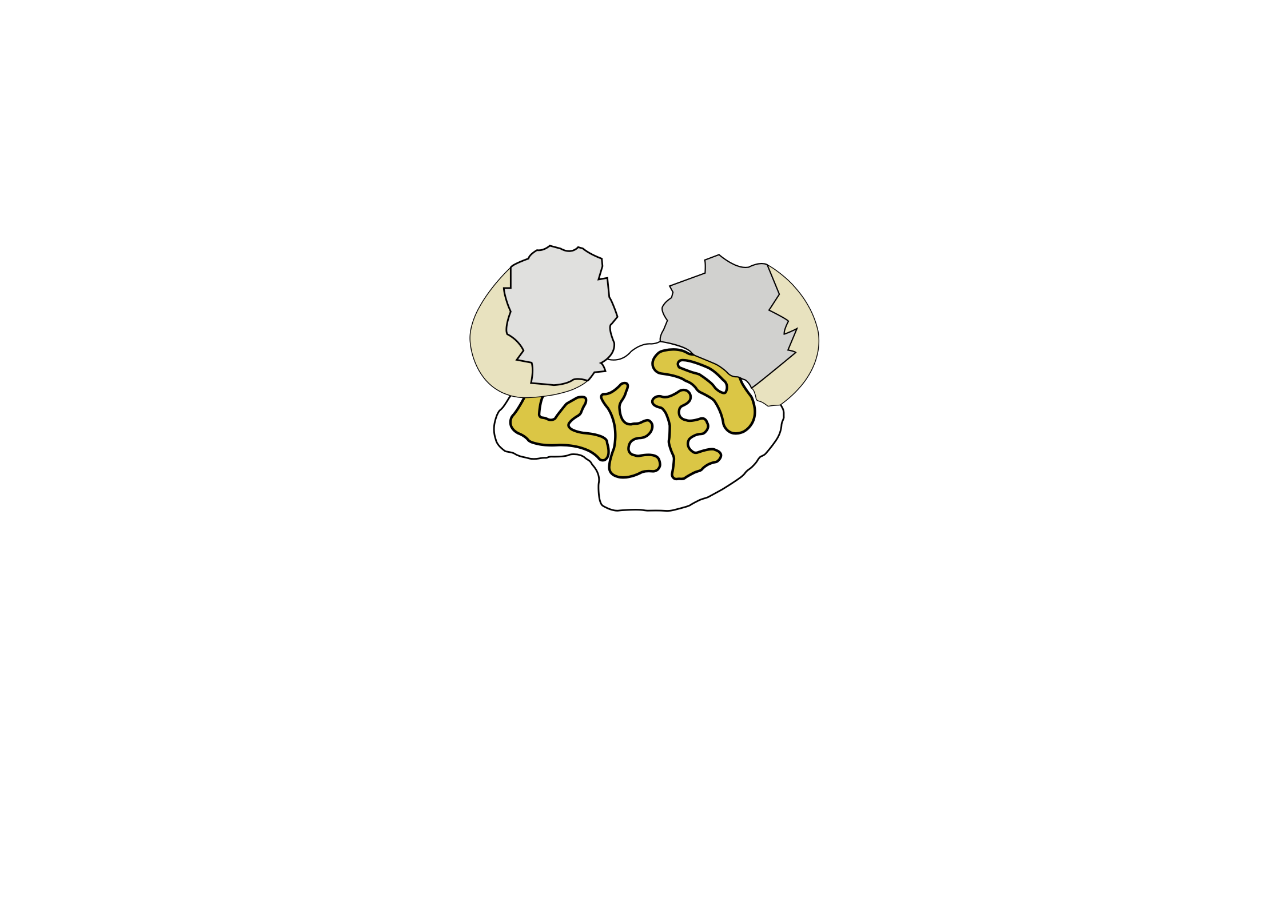
==== index.html @ 69e85bd8 "First Commit" ====
<!DOCTYPE html>
<!--[if lt IE 7]>      <html class="no-js lt-ie9 lt-ie8 lt-ie7"> <![endif]-->
<!--[if IE 7]>         <html class="no-js lt-ie9 lt-ie8"> <![endif]-->
<!--[if IE 8]>         <html class="no-js lt-ie9"> <![endif]-->
<!--[if gt IE 8]>      <html class="no-js"> <!--<![endif]-->
<html>
    <head>
        <meta charset="utf-8">
        <meta http-equiv="X-UA-Compatible" content="IE=edge">
        <title>🍳Welcome To The Feed 🍳</title>
        <meta name="description" content="The Feed site by Finn McElhatten">
        <meta name="viewport" content="width=device-width, initial-scale=1">
        <link rel="stylesheet" href="css/style.css">
    </head>
    <body>
        <!--[if lt IE 7]>
            <p class="browsehappy">You are using an <strong>outdated</strong> browser. Please <a href="#">upgrade your browser</a> to improve your experience.</p>
        <![endif]-->
        <header> 
            <a href="thefeed.html">
            <img src="img/egg.png" alt="Egg being cracked, to reveal the yolk spelling The Feed"
            
            style="width: 450px;
height:auto;">
</a>
            
        </header>
    </body>
</html>
---- css/style.css ----
body{ 
background-color: white;

max-width:100%;
margin:0 auto;

}
header {
    text-align: center;
    
    margin: auto;
    margin-top: 15%;

}

nav {
    background-color: white;
    max-width: 20%;
    padding: 3%;
    height: 100vh;
    position:fixed;
    top: 0;
    left: 0;
}
main{
    max-width: 65%;
    padding: 3%;
    margin-left:30% ;
    background-color: #9e362b;
}
footer{
    background-color: brown;
}
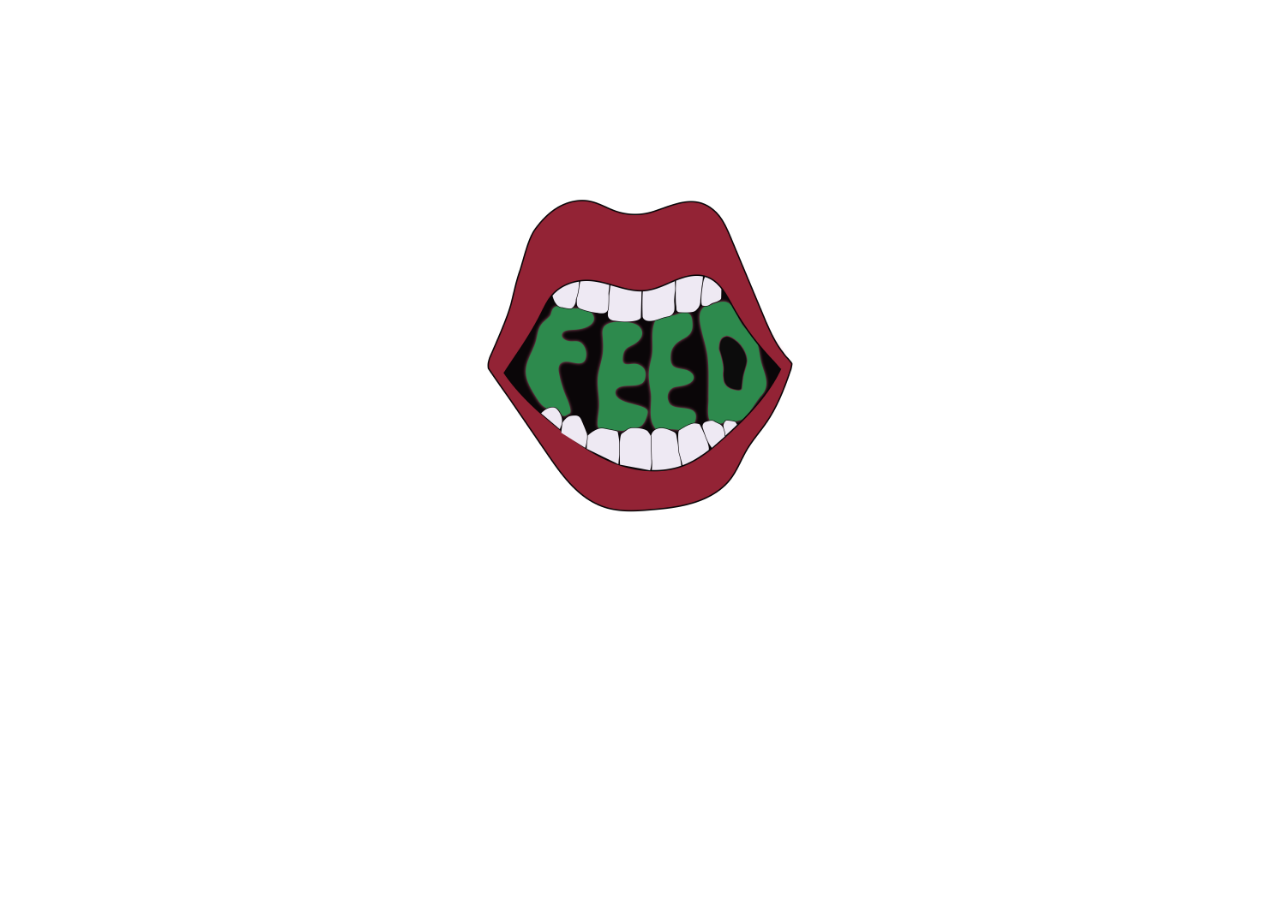
==== commit 560cce82: "final1 commit" ====
--- a/index.html
+++ b/index.html
@@ -1,27 +1,20 @@
 <!DOCTYPE html>
-<!--[if lt IE 7]>      <html class="no-js lt-ie9 lt-ie8 lt-ie7"> <![endif]-->
-<!--[if IE 7]>         <html class="no-js lt-ie9 lt-ie8"> <![endif]-->
-<!--[if IE 8]>         <html class="no-js lt-ie9"> <![endif]-->
-<!--[if gt IE 8]>      <html class="no-js"> <!--<![endif]-->
 <html>
-    <head>
+<head>
         <meta charset="utf-8">
         <meta http-equiv="X-UA-Compatible" content="IE=edge">
-        <title>🍳Welcome To The Feed 🍳</title>
+        <title>Welcome To The Feed</title>
         <meta name="description" content="The Feed site by Finn McElhatten">
         <meta name="viewport" content="width=device-width, initial-scale=1">
         <link rel="stylesheet" href="css/style.css">
-    </head>
-    <body>
-        <!--[if lt IE 7]>
-            <p class="browsehappy">You are using an <strong>outdated</strong> browser. Please <a href="#">upgrade your browser</a> to improve your experience.</p>
-        <![endif]-->
-        <header> 
-            <a href="thefeed.html">
-            <img src="img/egg.png" alt="Egg being cracked, to reveal the yolk spelling The Feed"
+</head>
+<body>
+<header> 
+    <a href="thefeed.html">
+            <img src="img/liplip.gif" alt="Animated mouth openly crunching the word Feed in its teeth"
             
             style="width: 450px;
-height:auto;">
+            height:auto;">
 </a>
             
         </header>
--- a/css/style.css
+++ b/css/style.css
@@ -1,33 +1,89 @@
+@import url('https://fonts.googleapis.com/css2?family=Handjet:wght@100..900&display=swap');
+@import url('https://fonts.googleapis.com/css2?family=Sixtyfour&display=swap');
+@import url('https://fonts.googleapis.com/css2?family=Orbitron:wght@400..900&display=swap');
+
 body{ 
 background-color: white;
-
 max-width:100%;
 margin:0 auto;
-
+font-family: "Handjet", sans-serif;
+font-size: 23px;
 }
 header {
     text-align: center;
-    
     margin: auto;
     margin-top: 15%;
-
 }
-
+header img:hover{
+    opacity: 0.8;; 
+}
 nav {
     background-color: white;
-    max-width: 20%;
+    max-width: 35%;
     padding: 3%;
     height: 100vh;
     position:fixed;
     top: 0;
     left: 0;
+     display: flex;
+    flex-direction: column;
+    border: 4px solid black;
 }
 main{
-    max-width: 65%;
-    padding: 3%;
-    margin-left:30% ;
-    background-color: #9e362b;
+    max-width: 85%;
+    
+    margin-left:20% ;
+    background-color: #942434;
+    display: flex;
+    flex-direction: column;
+    justify-content: space-around;
+    align-items: center;
+}
+section{
+    text-align: center;
+    margin: 2%;
+    
 }
 footer{
-    background-color: brown;
-}+    background-color: #34894C;  
+}
+footer h1 {
+color: black;
+text-align: right
+}
+p{
+    color:white
+}
+div {
+    .column {
+        float:left;
+        width: 33.33%;
+        padding: 12px;}
+      }     
+    
+img{    
+    border-radius: 10px;
+}
+div3{
+    text-align: center;
+}
+div5{
+    font-family: "Orbitron", sans-serif;
+    color:black;
+    font-size: small;
+    border:1px solid black;
+    padding: 9px;
+    text-align: center;
+}
+h2{
+    font-size: 35px;
+}
+div9 {
+    padding-left: 69px;
+}
+a div8 {
+    text-decoration: none;
+    background-color: #34894C;
+    opacity: .6;
+    text-align: right;
+}
